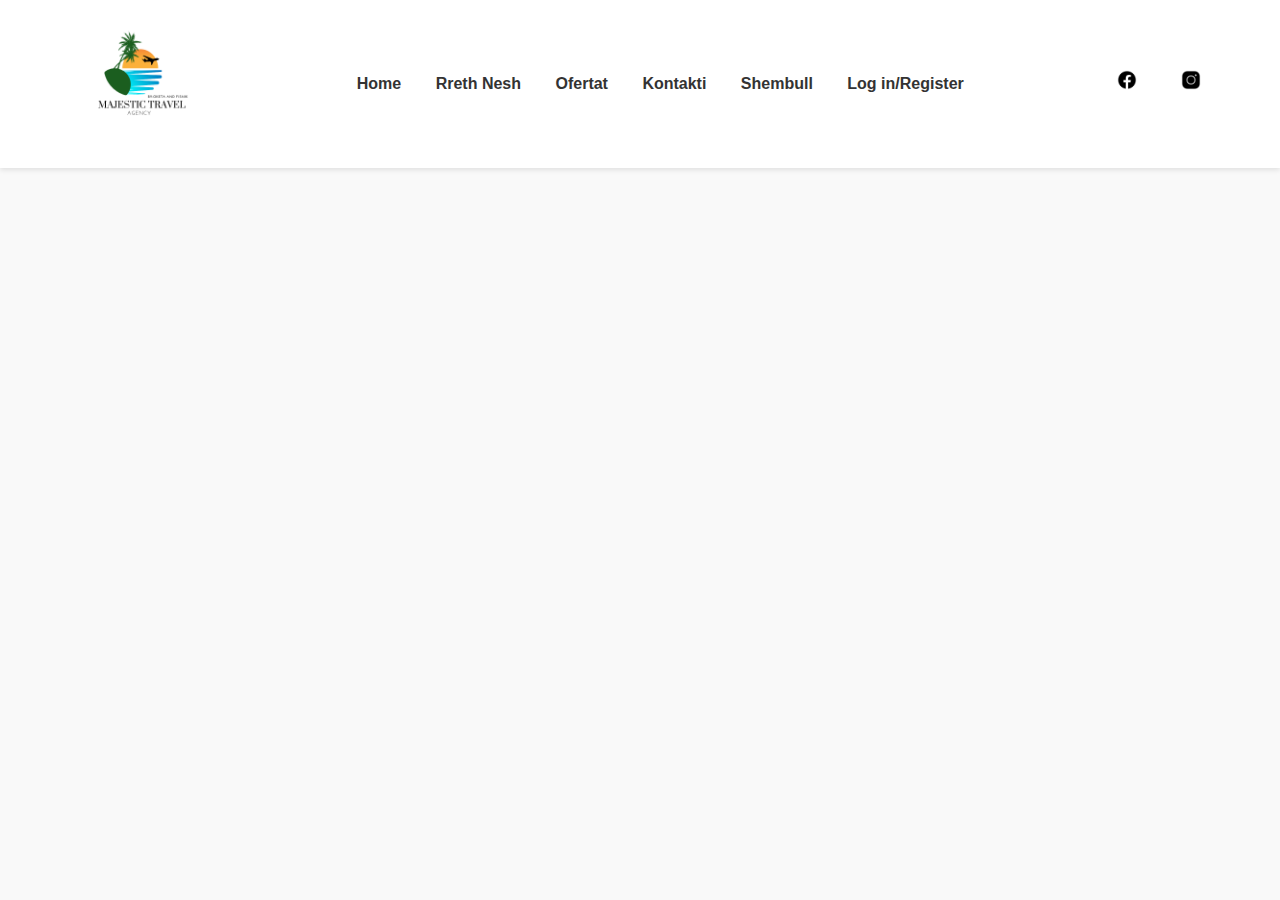
==== index.html @ 4a7d4e1a "Krijova Headerin me html dhe pastaj stilizimi i tij me css , poashtu dhe shtova folderin me foto qe " ====
<!DOCTYPE html>
<html lang="en">
<head>
    <meta charset="UTF-8">
    <meta name="viewport" content="width=device-width, initial-scale=1.0">
    <title>MAJESTIC TRAVEL AGENCY </title>
    <link rel="stylesheet" href="style.css">
</head>
<body>
    <header class="headerContainer">
        <div class="logoand">
            <a href="index.html"> 
                <img src="fototprojekt/LogoProjektit.png" alt="Logo">
            </a>
        </div>
        <div class="faqet">
            <a href="index.html">Home</a>
            <a href="rrethnesh.html">Rreth Nesh</a>
            <a href="ofertat.html">Ofertat</a>
            <a href="contactus.html">Kontakti</a>
            <a href="shembull.html">Shembull</a>
            <a href="login.html">Log in/Register</a>
        </div>
        <div class="socialmedias">
            <a href="https://www.facebook.com/"><img src="fototprojekt/ikonafacebook.png" alt="Facebook"></a>
            <a href="https://www.instagram.com/"><img src="fototprojekt/ikonainstagramit.png" alt="Instagram"></a>
        </div>
    </header>
---- style.css ----
* {
    box-sizing: border-box;
    margin: 0;
    padding: 0;
    font-family: 'Arial', sans-serif;
  }
  
  body {
    background-color: #f9f9f9;
    color: #333;
    line-height: 1.6;
  }
  
  /*Stilimi i Headerit */
  .headerContainer {
    display: flex;
    justify-content: space-between;
    align-items: center;
    padding: 20px 5%;
    position: sticky;
    top: 0;
    background-color: rgba(255, 255, 255, 0.9);
    box-shadow: 0 2px 5px rgba(0, 0, 0, 0.1);
    z-index: 1000;
  }
  
  .headerContainer a {
    text-decoration: none;
    color: #333;
    font-weight: 600;
    margin: 0 15px;
  }
  
  .headerContainer a:hover {
    color: #ff6600;
  }
  
  
    .logoand img {
      width: 120px;
      height: auto; 
      margin-right: 15px;
  }
  
  .socialmedias img {
    max-height: 20px;
    margin-left: 10px;
  }
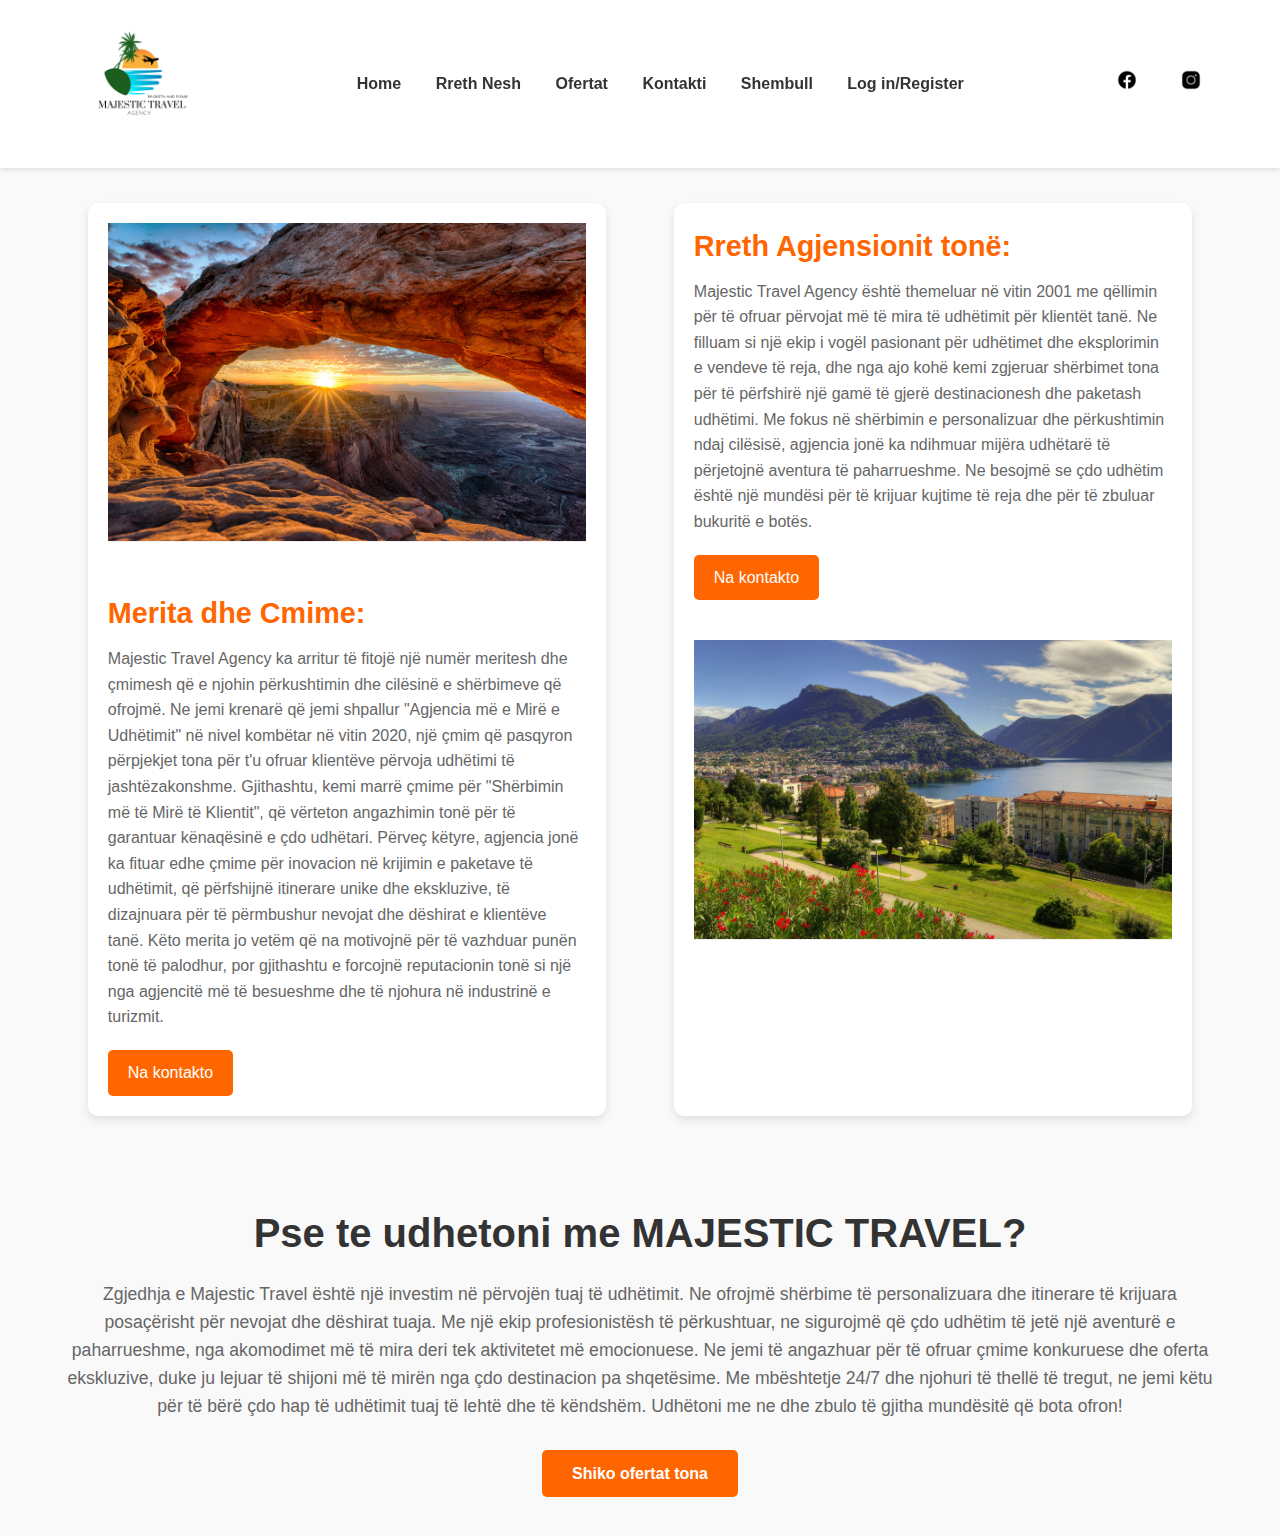
==== commit 0dbedfac: "shtova dy containers ose box me foto brenda , paragrafe dhe buton poashtu poshte tyre disa pershkrim" ====
--- a/index.html
+++ b/index.html
@@ -25,4 +25,70 @@
             <a href="https://www.facebook.com/"><img src="fototprojekt/ikonafacebook.png" alt="Facebook"></a>
             <a href="https://www.instagram.com/"><img src="fototprojekt/ikonainstagramit.png" alt="Instagram"></a>
         </div>
-    </header>+    </header>
+    <main>
+        
+        <div class="pershkrimet-container">
+            <div class="row">
+                 <div class="pershkrimi">
+                    <figure>
+                        <img src="fototprojekt/foto2.jpeg">
+                    </figure>
+                </div>
+                <div class="pershkrimi">
+                    <h4>Merita dhe Cmime:</h4>
+                    <div class="paragrafi">
+                        <p>Majestic Travel Agency ka arritur të fitojë një numër meritesh dhe çmimesh që e njohin
+                             përkushtimin dhe cilësinë e shërbimeve që ofrojmë. Ne jemi krenarë që jemi shpallur "Agjencia më e Mirë e Udhëtimit" 
+                             në nivel kombëtar në vitin 2020, një çmim që pasqyron përpjekjet tona për t'u ofruar klientëve përvoja udhëtimi të jashtëzakonshme. 
+                             Gjithashtu, kemi marrë çmime për "Shërbimin më të Mirë të Klientit", që vërteton angazhimin tonë për të garantuar kënaqësinë e çdo udhëtari.
+                             Përveç këtyre, agjencia jonë ka fituar edhe çmime për inovacion në krijimin e paketave të udhëtimit,
+                             që përfshijnë itinerare unike dhe ekskluzive, të dizajnuara për të përmbushur nevojat dhe dëshirat e klientëve tanë.
+                              Këto merita jo vetëm që na motivojnë për të vazhduar punën tonë të palodhur, 
+                            por gjithashtu e forcojnë reputacionin tonë si një nga agjencitë më të besueshme dhe të njohura në industrinë e turizmit.
+                        </p>
+                    </div>
+                    <div class="a">
+                        <a href="contactus.html" class="butonii">Na kontakto</a>
+                    </div>
+                </div>
+            </div>
+            <div class="row1">
+                <div class="pershkrimi1">
+                    <h4>Rreth Agjensionit tonë:</h4>
+                    <div class="paragrafi1">
+                        <p>Majestic Travel Agency është themeluar në vitin 2001 me qëllimin për të ofruar përvojat më të mira të udhëtimit për klientët tanë. 
+                            Ne filluam si një ekip i vogël pasionant për udhëtimet dhe eksplorimin e vendeve të reja, dhe nga ajo kohë kemi zgjeruar shërbimet tona
+                             për të përfshirë një gamë të gjerë destinacionesh dhe paketash udhëtimi. Me fokus në shërbimin e personalizuar dhe përkushtimin ndaj cilësisë,
+                             agjencia jonë ka ndihmuar mijëra udhëtarë 
+                            të përjetojnë aventura të paharrueshme. Ne besojmë se çdo udhëtim është një mundësi për të krijuar kujtime të reja dhe për të zbuluar bukuritë e botës.
+                        </p>
+                    </div>
+                    <div class="a1">
+                        <a href="contactus.html" class="butoni1">Na kontakto</a>
+                    </div>
+                </div>
+                <div class="pershkrimi1">
+                    <figure>
+                        <img src="fototprojekt/lugano.jpg">
+                    </figure>
+                </div>
+            </div>
+        </div>
+        <div class="paragrafetdhemaps">
+            <div class="teksti">
+                 <h1>Pse te udhetoni me MAJESTIC TRAVEL?</h1>
+                
+                <p>Zgjedhja e Majestic Travel është një investim në përvojën tuaj të udhëtimit. Ne ofrojmë shërbime të personalizuara dhe itinerare
+                    të krijuara posaçërisht për nevojat dhe dëshirat tuaja. Me një ekip profesionistësh të përkushtuar, ne sigurojmë që çdo udhëtim të 
+                    jetë një aventurë e paharrueshme, nga akomodimet më të mira deri tek aktivitetet më emocionuese. Ne jemi të angazhuar për të ofruar
+                     çmime konkuruese dhe oferta ekskluzive, duke ju lejuar të shijoni më të mirën nga çdo destinacion pa shqetësime. Me mbështetje 24/7 dhe
+                     njohuri të thellë të tregut,
+                     ne jemi këtu për të bërë çdo hap të udhëtimit tuaj të lehtë dhe të këndshëm. Udhëtoni me ne dhe zbulo të gjitha mundësitë që bota ofron!
+                    </p>
+                    <br>
+                </div>
+                <div class="butoni">
+                    <a href="ofertat.html" class="package-button">Shiko ofertat tona</a>
+                </div>
+        </div>
--- a/style.css
+++ b/style.css
@@ -45,4 +45,92 @@
   .socialmedias img {
     max-height: 20px;
     margin-left: 10px;
-  }+  }
+
+  
+/* Stilizimi i paragrafeve */
+.paragrafetdhemaps {
+  padding: 50px 5%;
+  text-align: center;
+}
+
+.teksti h1, .tekstidyte h1 {
+  font-size: 2.5rem;
+  color: #333;
+  margin-bottom: 10px;
+}
+
+.teksti p {
+  font-size: 1.1rem;
+  color: #666;
+  margin: 15px 0;
+}
+
+.package-button {
+  background-color: #ff6600;
+  color: white;
+  padding: 15px 30px;
+  border-radius: 5px;
+  font-weight: bold;
+  text-decoration: none;
+  transition: background 0.3s ease;
+}
+
+.package-button:hover {
+  background-color: #ff4500;
+}
+
+/* Stilizimi i pershrimeve me foto */
+.pershkrimet-container {
+  display: flex;
+  flex-wrap: wrap;
+  gap: 20px;
+  padding: 20px 5%;
+  justify-content: space-around;
+}
+
+.row, .row1 {
+  display: flex;
+  flex-direction: column;
+  background: white;
+  box-shadow: 0 4px 8px rgba(0, 0, 0, 0.1);
+  border-radius: 10px;
+  overflow: hidden;
+  margin: 15px 0;
+  width: 45%;
+  text-align: left;
+}
+
+.pershkrimi, .pershkrimi1 {
+  padding: 20px;
+}
+
+.pershkrimi img, .pershkrimi1 img {
+  width: 100%;
+  border-bottom: 1px solid #eee;
+}
+
+.pershkrimi h4, .pershkrimi1 h4 {
+  font-size: 1.8rem;
+  color: #ff6600;
+  margin-bottom: 10px;
+}
+
+.paragrafi, .paragrafi1 {
+  font-size: 1rem;
+  color: #666;
+}
+
+.butonii, .butoni1 {
+  background-color: #ff6600;
+  color: white;
+  padding: 10px 20px;
+  border-radius: 5px;
+  text-decoration: none;
+  margin-top: 20px;
+  display: inline-block;
+}
+
+.butonii:hover, .butoni1:hover {
+  background-color: #ff4500;
+}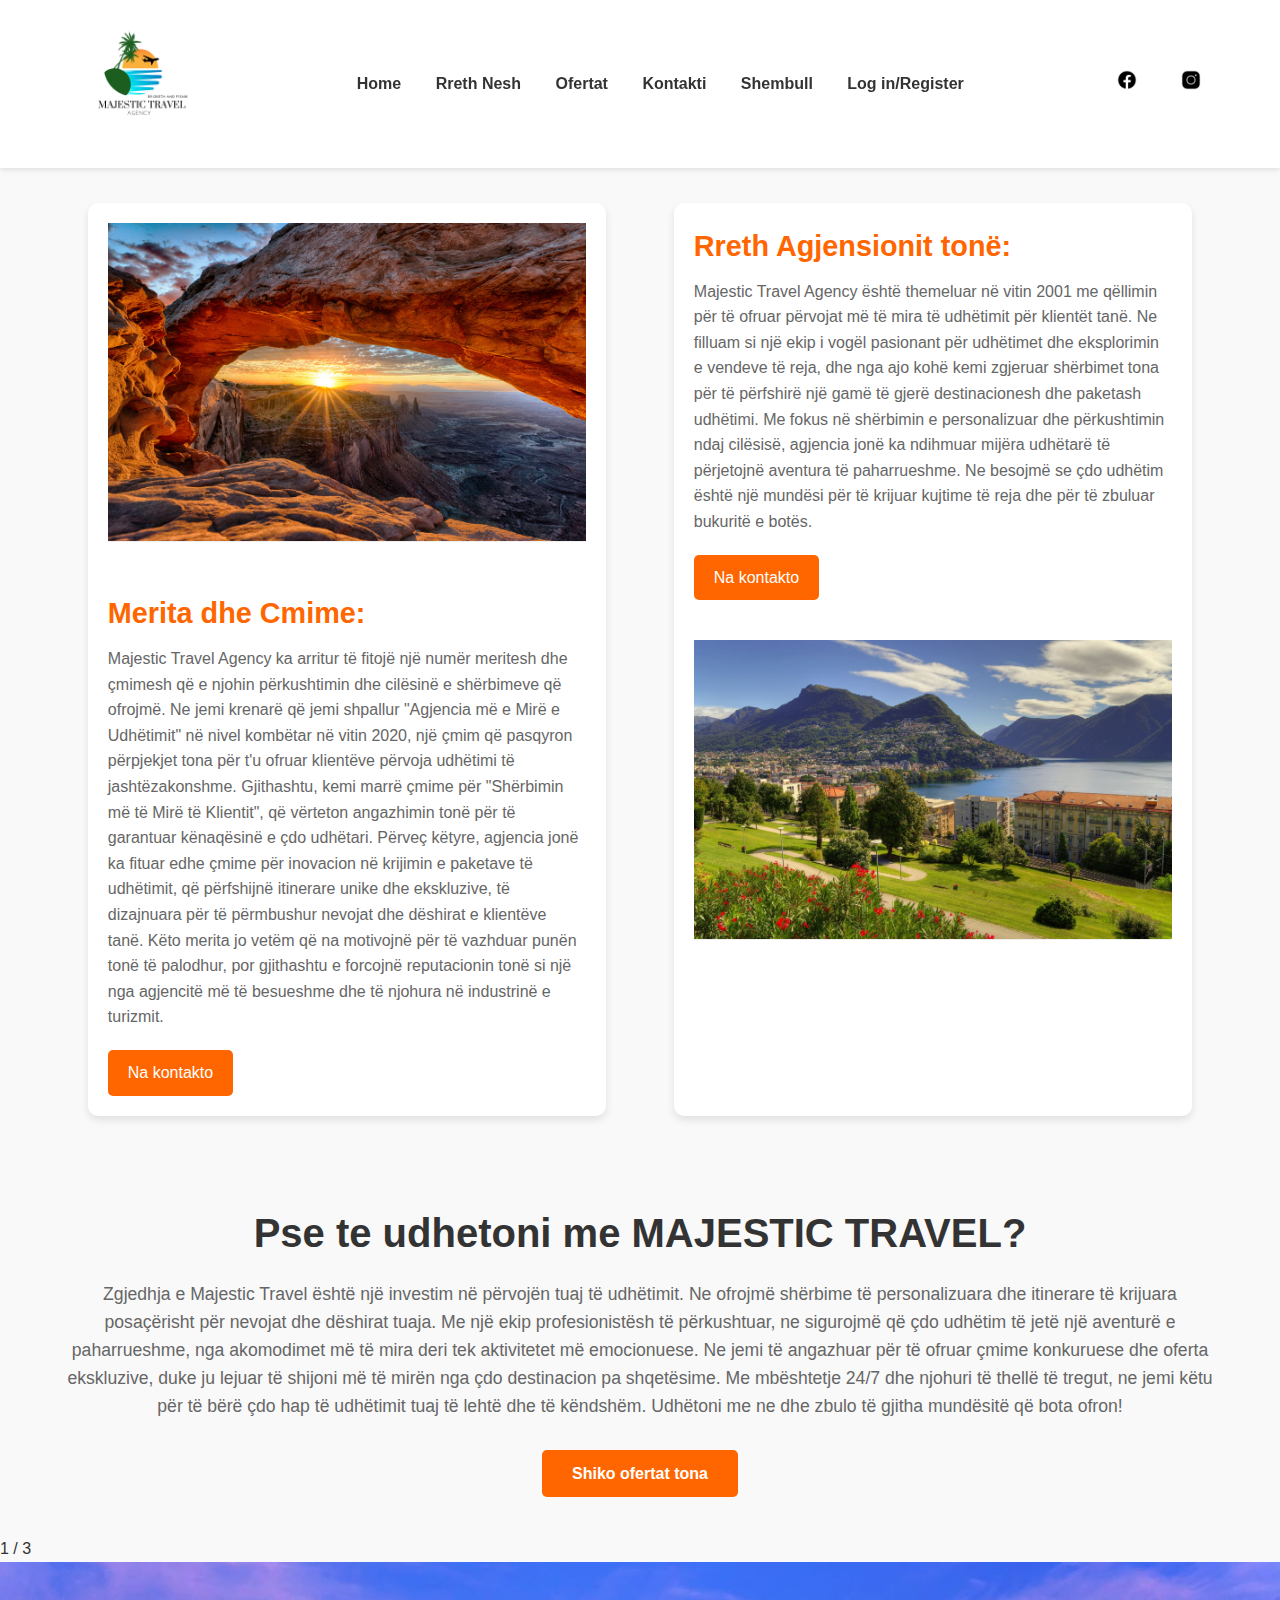
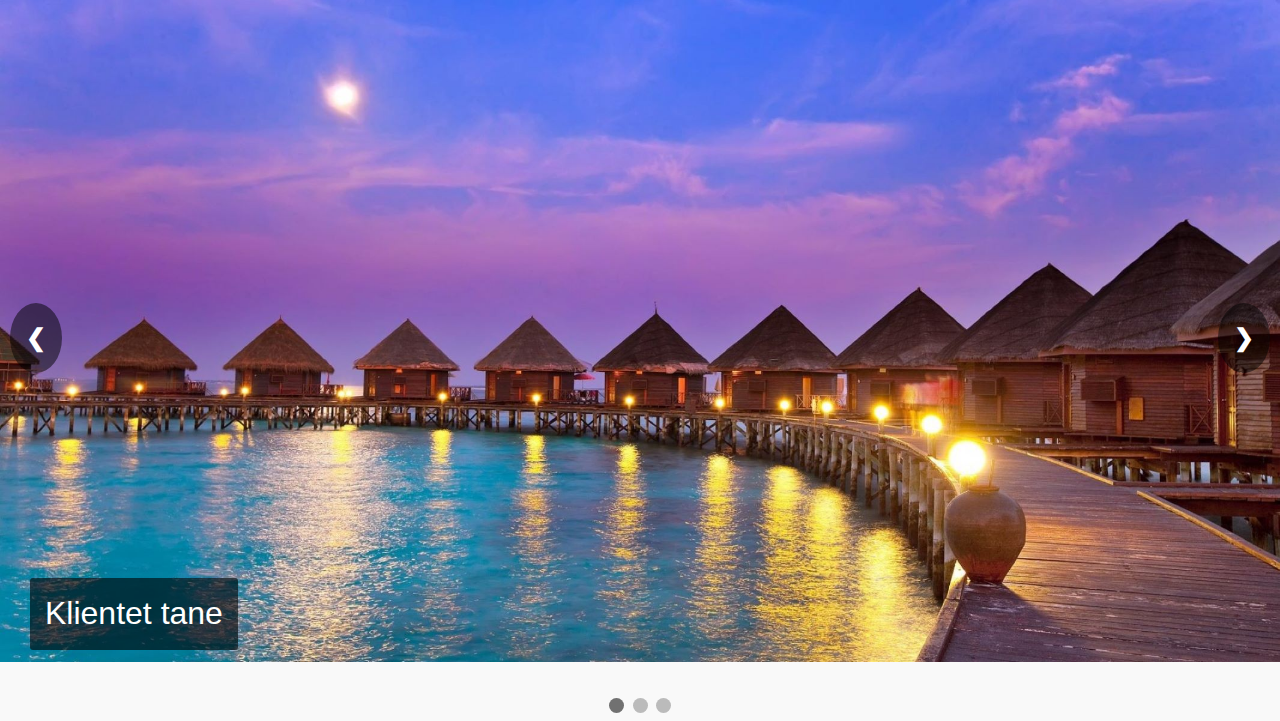
==== commit ad68bc32: "Krijova nje slider ne faqen home ku validimi i tij u be me javascript" ====
--- a/index.html
+++ b/index.html
@@ -92,3 +92,37 @@
                     <a href="ofertat.html" class="package-button">Shiko ofertat tona</a>
                 </div>
         </div>
+
+        <div class="slideshow-container">
+            <div class="mySlides fade">
+              <div class="numbertext">1 / 3</div>
+              <img src="fototprojekt/maldive.jpg" style="width:100%">
+              <div class="text">Klientet tane </div>
+            </div>
+          
+            <div class="mySlides fade">
+              <div class="numbertext">2 / 3</div>
+              <img src="fototprojekt/foto2.jpeg" style="width:100%">
+              <div class="text">Tropical beach</div>
+            </div>
+          
+            <div class="mySlides fade">
+              <div class="numbertext">3 / 3</div>
+              <img src="fototprojekt/foto3.jpeg" style="width:100%">
+              <div class="text">Navagio Beach Greece</div>
+            </div>
+          
+            <!-- Butonat Next dhe Previous-->
+            <a class="prev" onclick="plusSlides(-1)">&#10094;</a>
+            <a class="next" onclick="plusSlides(1)">&#10095;</a>
+          </div>
+          <br>
+          
+          <!--dots -->
+          <div style="text-align:center">
+            <span class="dot" onclick="currentSlide(1)"></span>
+            <span class="dot" onclick="currentSlide(2)"></span>
+            <span class="dot" onclick="currentSlide(3)"></span>
+        </div>
+        <script src="script.js"></script>
+    </main>--- a/style.css
+++ b/style.css
@@ -133,4 +133,74 @@
 
 .butonii:hover, .butoni1:hover {
   background-color: #ff4500;
-}+}
+
+
+/*Stilizimi i Sliderit  */
+.slideshow-container {
+  max-width: 100%;
+  position: relative;
+  margin: auto;
+  overflow: hidden;
+}
+
+.mySlides {
+  display: none;
+  position: relative;
+  width: 100%;
+}
+
+.mySlides img {
+  width: 90%;
+  height: 700px;
+  object-fit: cover;
+}
+
+.text {
+  position: absolute;
+  bottom: 20px;
+  left: 30px;
+  color: #fff;
+  font-size: 2rem;
+  background: rgba(0, 0, 0, 0.6);
+  padding: 10px 15px;
+  border-radius: 3px;
+}
+
+.prev, .next {
+  cursor: pointer;
+  position: absolute;
+  top: 50%;
+  width: auto;
+  padding: 16px;
+  color: #fff;
+  font-weight: bold;
+  font-size: 24px;
+  user-select: none;
+  border-radius: 50%;
+  background-color: rgba(0, 0, 0, 0.5);
+}
+
+.next {
+  right: 10px;
+}
+
+.prev {
+  left: 10px;
+}
+
+/* Dots */
+.dot {
+  cursor: pointer;
+  height: 15px;
+  width: 15px;
+  margin: 0 2px;
+  background-color: #bbb;
+  border-radius: 50%;
+  display: inline-block;
+  transition: background-color 0.3s ease;
+}
+
+.dot.active, .dot:hover {
+  background-color: #717171;
+}
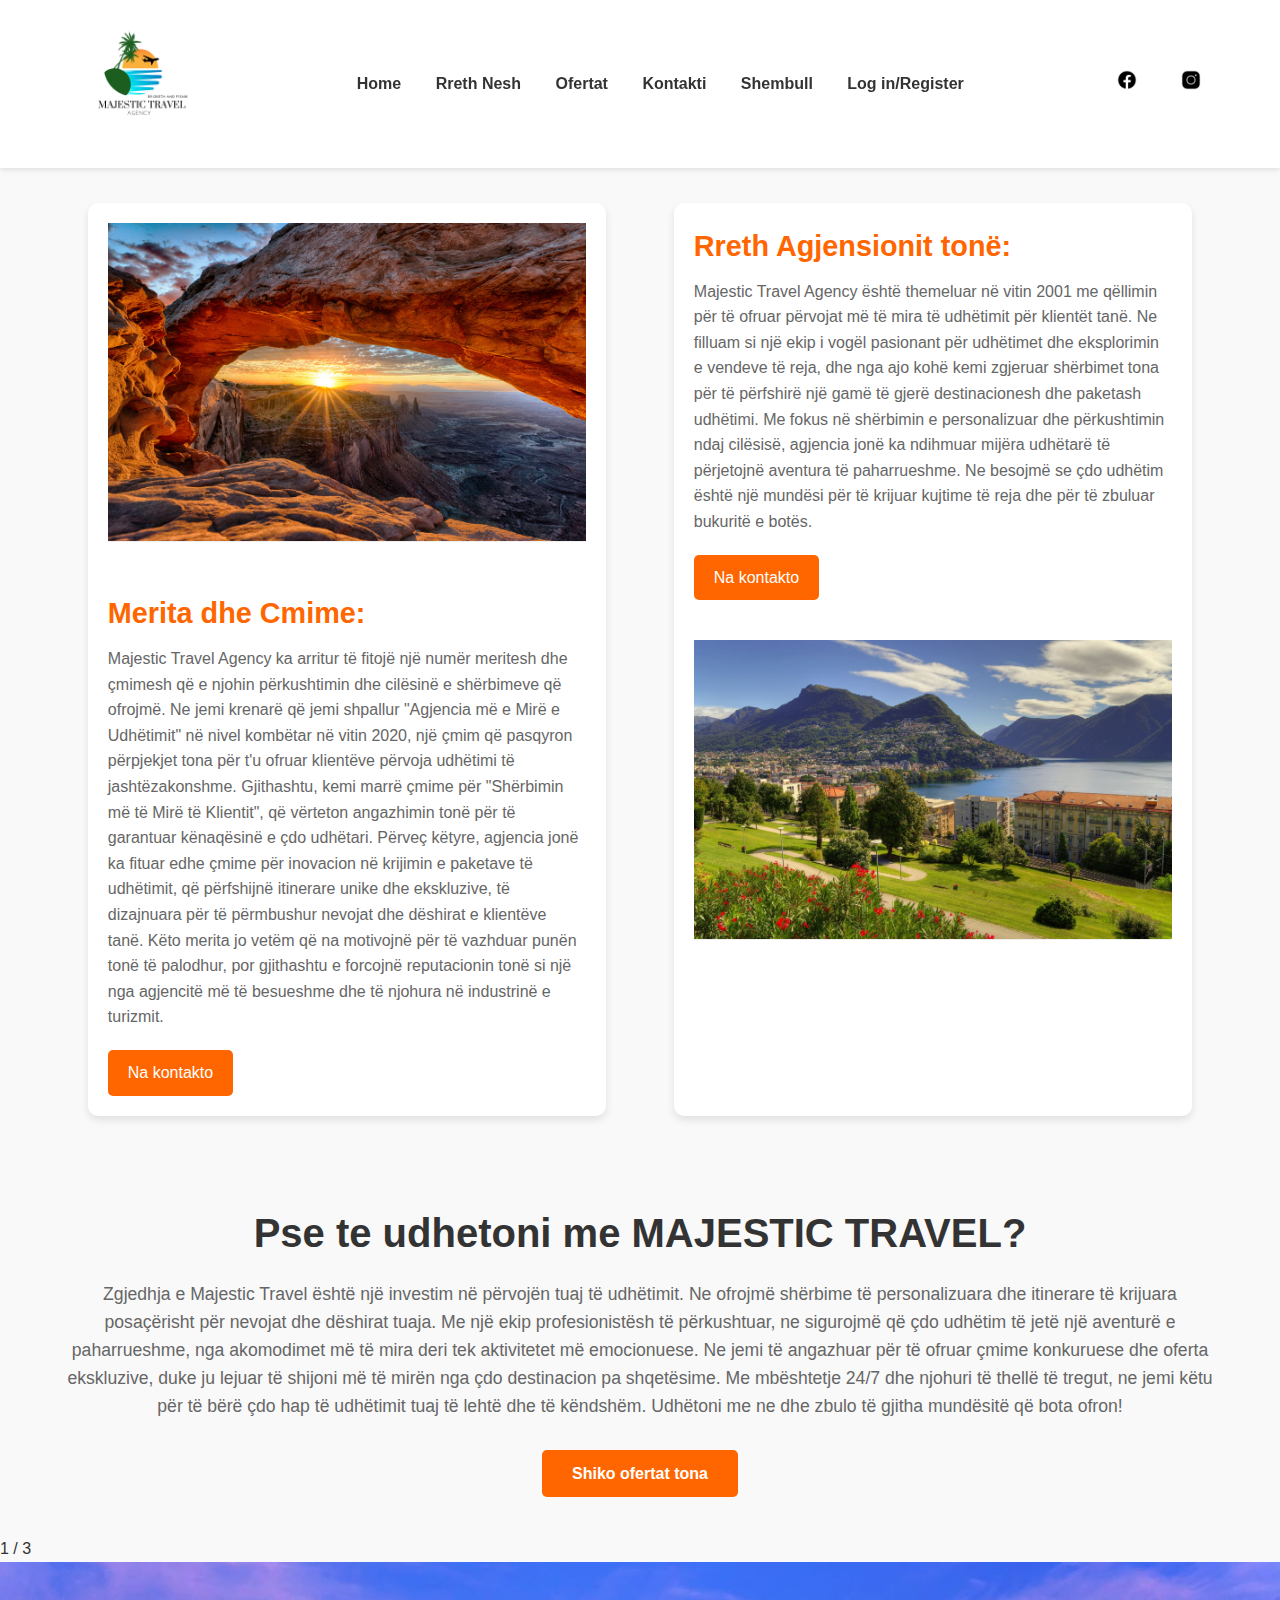
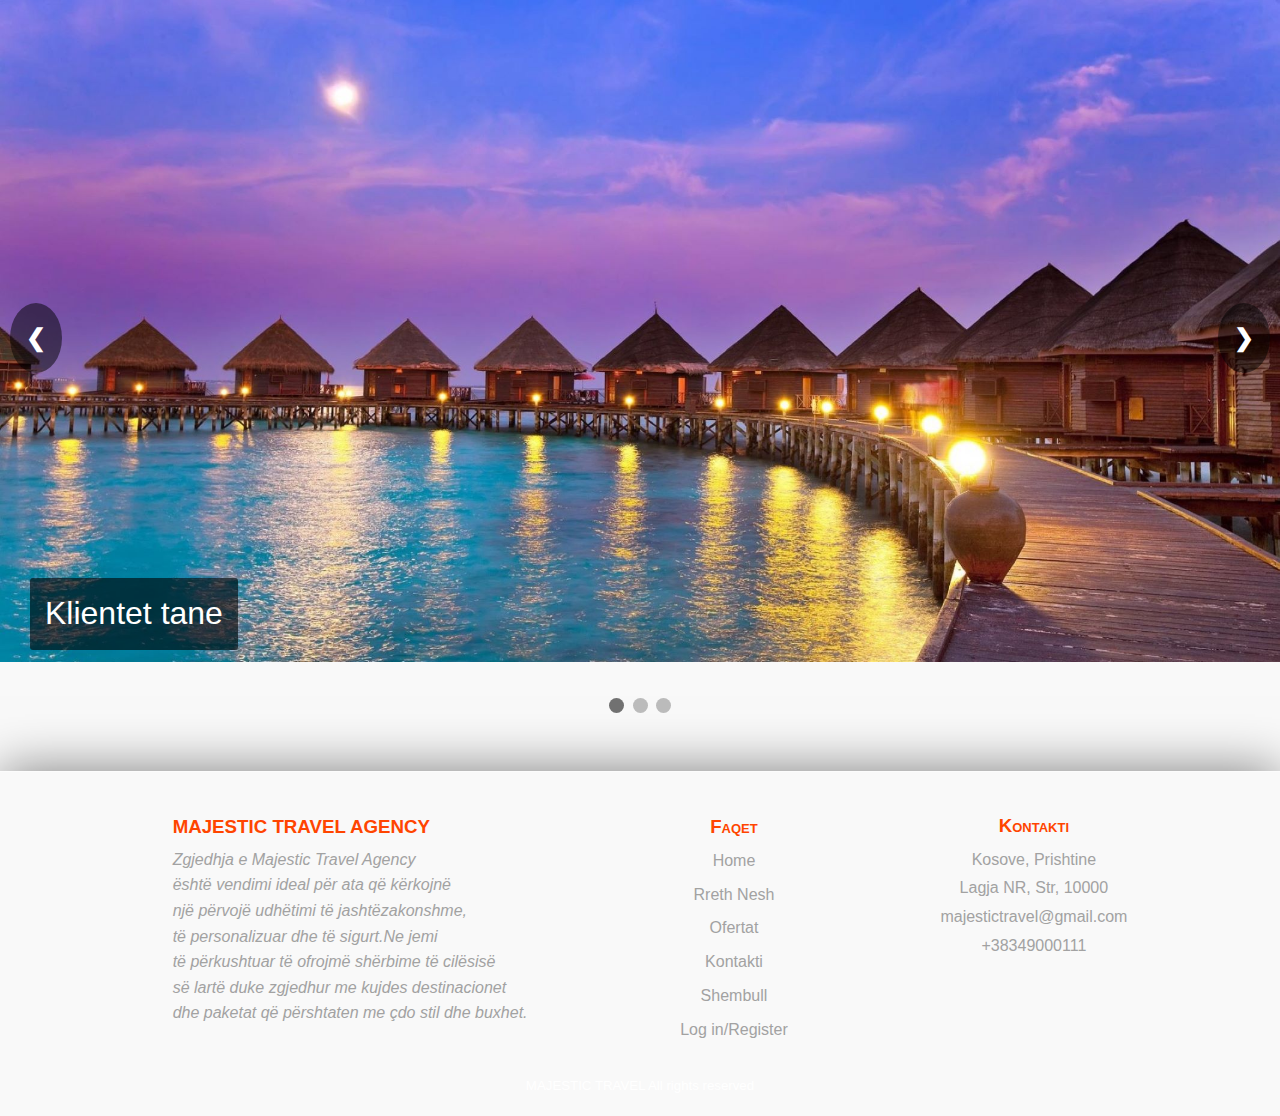
==== commit 4ddb7ef1: "Krijimi i Footer dhe stilizimi i tij me ane te css" ====
--- a/index.html
+++ b/index.html
@@ -22,8 +22,8 @@
             <a href="login.html">Log in/Register</a>
         </div>
         <div class="socialmedias">
-            <a href="https://www.facebook.com/"><img src="fototprojekt/ikonafacebook.png" alt="Facebook"></a>
-            <a href="https://www.instagram.com/"><img src="fototprojekt/ikonainstagramit.png" alt="Instagram"></a>
+            <a href="https://www.facebook.com/" target="_blank"><img src="fototprojekt/ikonafacebook.png" alt="Facebook"></a>
+            <a href="https://www.instagram.com/" target="_blank"><img src="fototprojekt/ikonainstagramit.png" alt="Instagram"></a>
         </div>
     </header>
     <main>
@@ -125,4 +125,35 @@
             <span class="dot" onclick="currentSlide(3)"></span>
         </div>
         <script src="script.js"></script>
+        <footer>
+            <div class="footer-div">
+                <div class="travel-footer">
+                    <h3 class="travel-titulli">MAJESTIC TRAVEL AGENCY</h3>
+                    <p>Zgjedhja e Majestic Travel Agency <br>është vendimi ideal për ata që kërkojnë <br>
+                        një përvojë udhëtimi të jashtëzakonshme, 
+                        <br>të personalizuar dhe të sigurt.Ne jemi <br>të përkushtuar të ofrojmë shërbime të cilësisë <br>së lartë duke zgjedhur me kujdes destinacionet <br>
+                         dhe paketat që përshtaten me çdo stil dhe buxhet. </p>
+                </div>
+                <div class="footer-nav">
+                    <h3 class="nav-titulli">Faqet</h3>
+                    <div class="nav-elements">
+                        <a href="index.html">Home</a>
+                        <a href="rrethnesh.html">Rreth Nesh</a>
+                        <a href="ofertat.html">Ofertat</a>
+                        <a href="contactus.html">Kontakti</a>
+                        <a href="shembull.html">Shembull</a>
+                        <a href="login.html">Log in/Register</a>
+                    </div>
+                </div>
+                <div class="footer-contact">
+                    <h3 class="nav-titulli">Kontakti</h3>
+                    <p>Kosove, Prishtine</p>
+                    <p>Lagja NR, Str, 10000</p>
+                    <p>majestictravel@gmail.com</p>
+                    <p>+38349000111</p>
+                
+                </div>
+            </div>
+            <h5 class="footer-content">MAJESTIC TRAVEL All rights reserved</h5>
+        </footer>
     </main>--- a/style.css
+++ b/style.css
@@ -204,3 +204,99 @@
 .dot.active, .dot:hover {
   background-color: #717171;
 }
+
+
+/*Stilizimi i footer */
+.footer-content{
+  font-family: sans-serif;
+  font-weight: 300;
+  text-align: center;
+  color: white;
+  padding-top: 30px;
+  padding-bottom: 20px;
+}
+
+.footer-div{
+  border-top: solid 1px rgba(255, 255, 255, 0.508);
+  padding-top: 40px;
+  color: rgb(201, 201, 201);
+  display: flex;
+  flex-direction: row;
+  padding-left: 20px;
+  justify-content: space-evenly;
+}
+
+.travel-footer{
+  position: relative;
+  display: flex;
+  flex-direction: column;
+  text-align: left;
+  font-style: italic;
+  color:  rgb(162, 162, 162);
+}
+
+.travel-titulli{
+  padding-bottom: 5px;
+  font-style: normal;
+  color: #ff4500;
+  font-family: sans-serif;
+  font-variant: small-caps;
+}
+
+.footer-nav{
+  position: relative;
+  display: flex;
+  flex-direction: column;
+  text-align: center;
+}
+
+.nav-titulli{
+  color: #ff4500;
+  padding-bottom: 5px;
+  font-family: sans-serif;
+  font-variant: small-caps;
+}
+
+.nav-elements {
+  display: flex;
+  flex-direction: column; 
+  align-items: center; 
+  gap: 5px; 
+}
+
+.nav-elements a {
+  line-height: 1.8em;
+  text-decoration: none;
+  color: rgb(162, 162, 162);
+  font-family: sans-serif;
+}
+
+.nav-elements a:hover {
+  color: #ff4500;
+}
+
+
+.footer-contact{
+  line-height: 1.8em;
+  display: flex;
+  flex-direction: column;
+  text-align: center;
+}
+
+.footer-contact>p, .fcontact-a>a{
+  color:  rgb(162, 162, 162);
+}
+
+.fcontact-a{
+  display: flex;
+  flex-direction: column;
+}
+
+.fcontact-a :hover{
+  color: #ff4500;
+}
+
+footer{
+  box-shadow: 0 0 50px rgba(0, 0, 0, 0.5); 
+  margin-top: 50px;
+}